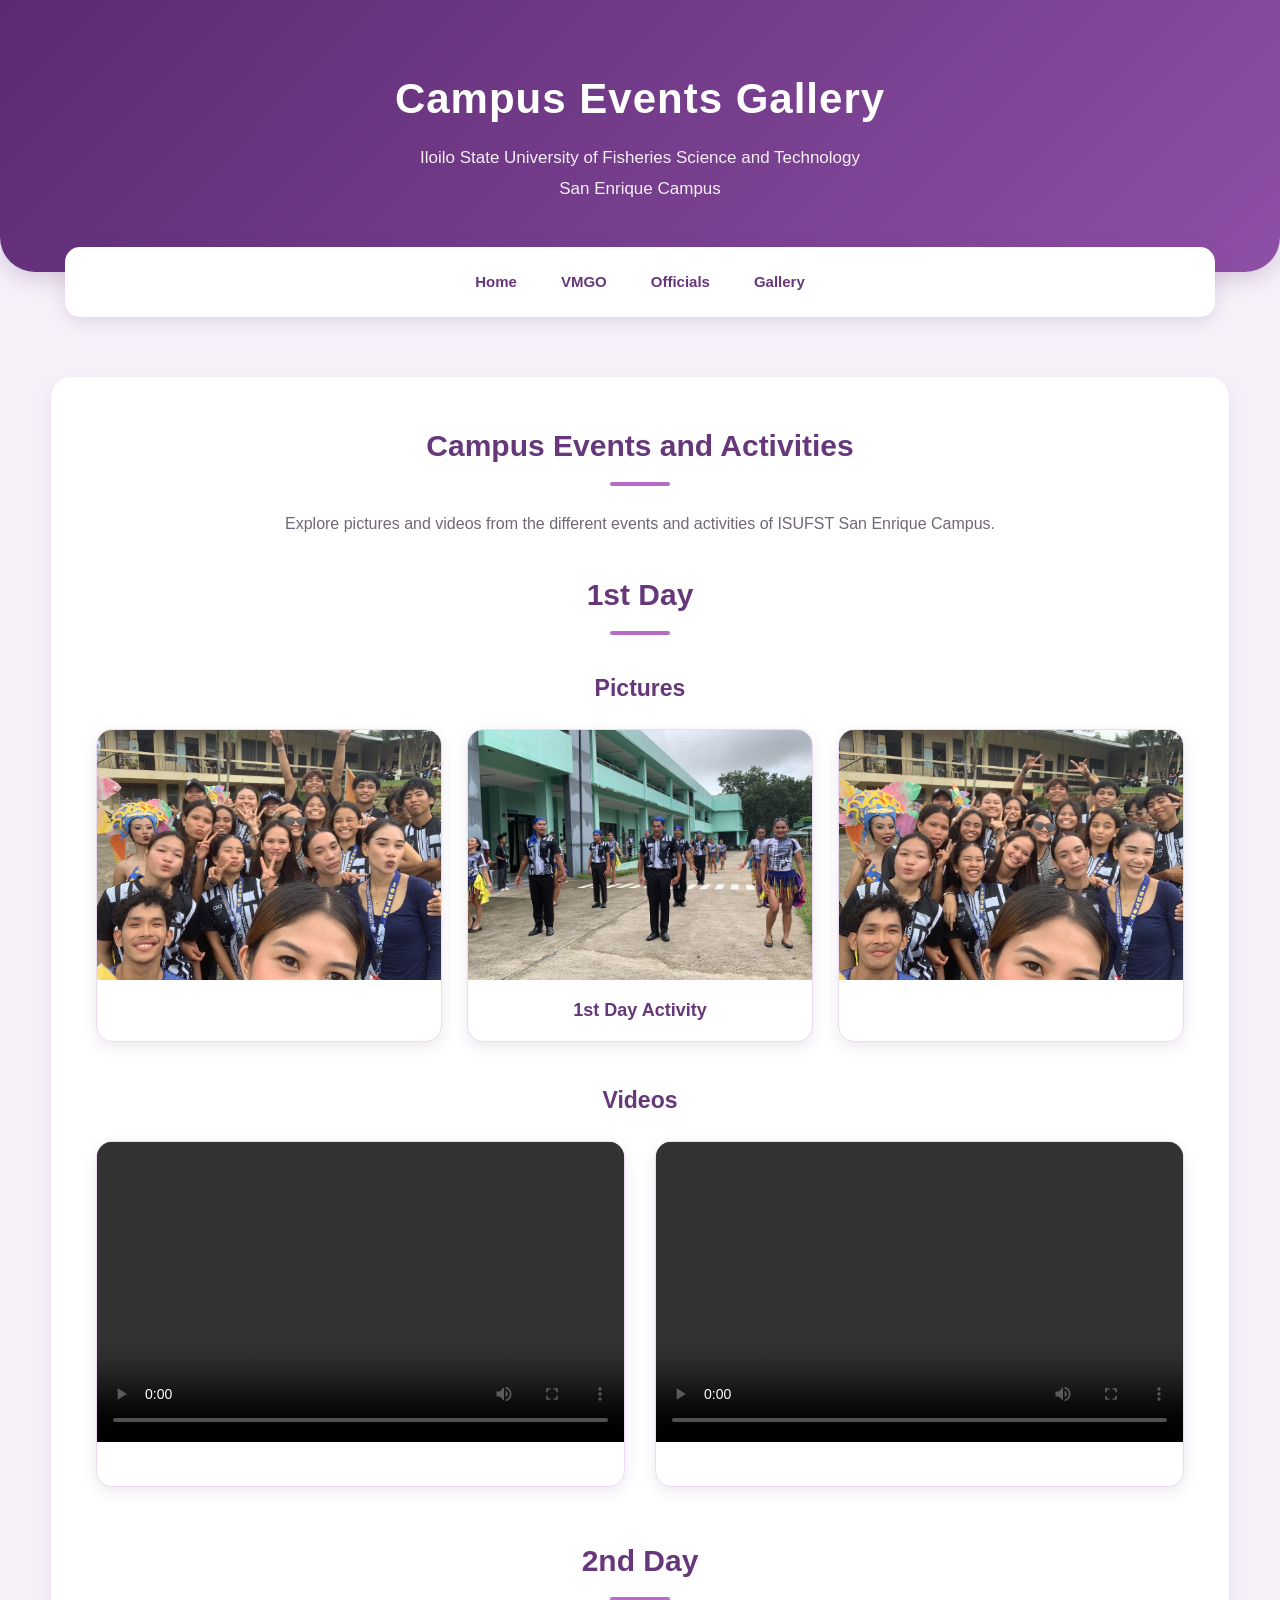
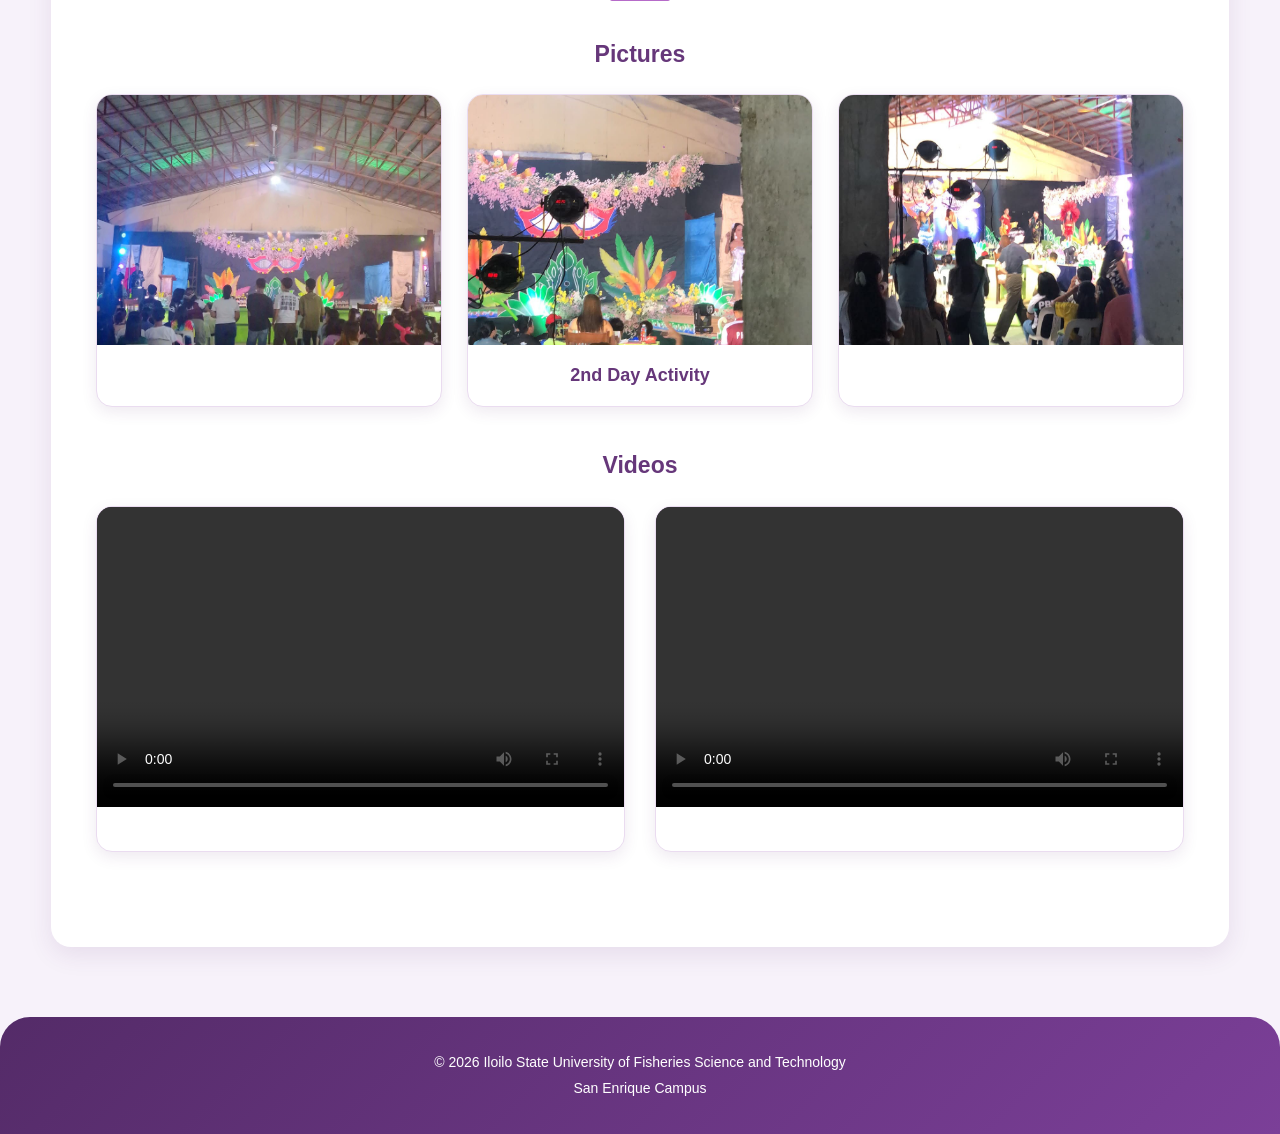
==== event.html @ 49aca5c9 "Add files via upload" ====
<!DOCTYPE html>
<html lang="en">

<head>

    <meta charset="UTF-8">

    <meta name="viewport" content="width=device-width, initial-scale=1.0">

    <title>Campus Events Gallery</title>

    <link rel="stylesheet" href="style.css">

</head>

<body>


    <!-- HEADER -->

    <header>

        <h1>Campus Events Gallery</h1>

        <p>
            Iloilo State University of Fisheries Science and Technology
        </p>

        <p>
            San Enrique Campus
        </p>

    </header>


    <!-- NAVIGATION -->

    <nav class="navbar">

        <a href="index.html">Home</a>

        <a href="index.html#vmgo">VMGO</a>

        <a href="index.html#officials">Officials</a>

        <a href="event.html">Gallery</a>

    </nav>


    <!-- ========================================
         GALLERY
    ========================================= -->

    <section class="event-section">

        <h2>Campus Events and Activities</h2>

        <p class="event-description">
            Explore pictures and videos from the different
            events and activities of ISUFST San Enrique Campus.
        </p>


        <!-- ========================================
             1ST DAY - PICTURES
        ========================================= -->

        <h2 class="day-title">
            1st Day
        </h2>

        <h3 class="media-title">
            Pictures
        </h3>


        <div class="photo-gallery">


            <div class="photo-card">

                <img
                    src="day1-photo1.jpg"
                    alt="1st Day Photo 1"
                >

            </div>


            <div class="photo-card">

                <img
                    src="day1-photo2.jpg"
                    alt="1st Day Photo 2"
                >

                <h3>
                    1st Day Activity
                </h3>

            </div>


            <div class="photo-card">

                <img
                    src="day1-photo3.jpg"
                    alt="1st Day Photo 3"
                >

            </div>


        </div>


        <!-- ========================================
             1ST DAY - VIDEOS
        ========================================= -->

        <h3 class="media-title">
            Videos
        </h3>


        <div class="video-gallery">


            <div class="video-card">

                <video controls>

                    <source
                        src="day1-video1.mp4"
                        type="video/mp4"
                    >

                    Your browser does not support
                    the video element.

                </video>

                <div class="video-info">

                </div>

            </div>


            <div class="video-card">

                <video controls>

                    <source
                        src="day1-video2.mp4"
                        type="video/mp4"
                    >

                    Your browser does not support
                    the video element.

                </video>

                <div class="video-info">

                </div>

            </div>


        </div>


        <!-- ========================================
             2ND DAY - PICTURES
        ========================================= -->

        <h2 class="day-title">
            2nd Day
        </h2>

        <h3 class="media-title">
            Pictures
        </h3>


        <div class="photo-gallery">


            <div class="photo-card">

                <img
                    src="day2-photo1.jpg"
                    alt="2nd Day Photo 1"
                >

       
            </div>


            <div class="photo-card">

                <img
                    src="day2-photo2.jpg"
                    alt="2nd Day Photo 2"
                >

                <h3>
                    2nd Day Activity
                </h3>

            </div>


            <div class="photo-card">

                <img
                    src="day2-photo3.jpg"
                    alt="2nd Day Photo 3"
                >

            </div>


        </div>


        <!-- ========================================
             2ND DAY - VIDEOS
        ========================================= -->

        <h3 class="media-title">
            Videos
        </h3>


        <div class="video-gallery">


            <div class="video-card">

                <video controls>

                    <source
                        src="day2-video1.mp4"
                        type="video/mp4"
                    >

                    Your browser does not support
                    the video element.

                </video>

                <div class="video-info">

        
                </div>

            </div>


            <div class="video-card">

                <video controls>

                    <source
                        src="day2-video2.mp4"
                        type="video/mp4"
                    >

                    Your browser does not support
                    the video element.

                </video>

                <div class="video-info">

                
                </div>

            </div>


        </div>

    </section>


    <!-- FOOTER -->

    <footer>

        <p>
            © 2026 Iloilo State University of Fisheries Science and Technology
        </p>

        <p>
            San Enrique Campus
        </p>

    </footer>


</body>

</html>
---- style.css ----
/* ========================================
   GENERAL
======================================== */

* {
    margin: 0;
    padding: 0;
    box-sizing: border-box;
}

html {
    scroll-behavior: smooth;
}

body {
    font-family: "Segoe UI", Arial, sans-serif;
    background: #f7f2fa;
    color: #34283b;
    line-height: 1.6;
}


/* ========================================
   HEADER
======================================== */

header {
    background: linear-gradient(135deg, #5b2a70, #8e4fa6);
    color: white;
    text-align: center;
    padding: 65px 20px;

    border-bottom-left-radius: 35px;
    border-bottom-right-radius: 35px;

    box-shadow: 0 8px 25px rgba(91, 42, 112, 0.2);
}

header h1 {
    font-size: 42px;
    margin-bottom: 12px;
    letter-spacing: 1px;
}

header p {
    font-size: 17px;
    margin: 4px 0;
    opacity: 0.92;
}


/* ========================================
   NAVIGATION
======================================== */

.navbar {
    width: 92%;
    max-width: 1150px;

    margin: -25px auto 0;

    background: white;

    display: flex;
    justify-content: center;
    align-items: center;

    gap: 8px;
    padding: 12px 18px;

    position: sticky;
    top: 15px;

    z-index: 1000;

    border-radius: 15px;

    box-shadow: 0 5px 20px rgba(91, 42, 112, 0.15);
}

.navbar a {
    color: #66377a;

    text-decoration: none;

    font-size: 15px;
    font-weight: 600;

    padding: 11px 18px;

    border-radius: 9px;

    transition: all 0.3s ease;
}

.navbar a:hover {
    background: #7b3f98;
    color: white;

    transform: translateY(-2px);
}


/* ========================================
   SECTIONS
======================================== */

section {
    width: 92%;
    max-width: 1200px;

    margin: 60px auto;
}

section h2 {
    text-align: center;

    color: #66377a;

    font-size: 30px;

    margin-bottom: 12px;
}

section h2::after {
    content: "";

    display: block;

    width: 60px;
    height: 4px;

    background: #b66bc9;

    margin: 12px auto 25px;

    border-radius: 20px;
}

.subheading {
    text-align: center;

    color: #766b7d;

    font-size: 17px;

    font-weight: normal;

    margin-bottom: 30px;
}


/* ========================================
   VMGO
======================================== */

.vmgo-section {
    background: white;

    width: 92%;
    max-width: 1200px;

    padding: 45px;

    border-radius: 20px;

    box-shadow: 0 8px 25px rgba(91, 42, 112, 0.1);

    border: 1px solid #eadcf0;
}

.vmgo-container {
    display: grid;

    grid-template-columns: repeat(2, 1fr);

    gap: 25px;

    margin-top: 30px;
}

.vmgo-card {
    background: #faf7fc;

    padding: 28px;

    border-radius: 15px;

    border: 1px solid #eadcf0;

    border-top: 5px solid #7b3f98;

    transition: all 0.3s ease;
}

.vmgo-card:hover {
    transform: translateY(-6px);

    box-shadow: 0 10px 25px rgba(91, 42, 112, 0.12);
}

.vmgo-card h3 {
    color: #66377a;

    font-size: 21px;

    margin-bottom: 12px;
}

.vmgo-card p {
    font-size: 15px;

    color: #5f5665;
}

.vmgo-card ul {
    padding-left: 20px;
}

.vmgo-card li {
    margin-bottom: 10px;
}


/* ========================================
   OFFICIALS
======================================== */

.officials {
    display: grid;

    grid-template-columns:
        repeat(auto-fit, minmax(230px, 1fr));

    gap: 28px;

    margin-top: 30px;
}

.official {
    background: white;

    text-align: center;

    padding: 28px 20px;

    border-radius: 18px;

    border: 1px solid #eadcf0;

    box-shadow:
        0 5px 18px rgba(91, 42, 112, 0.1);

    transition: all 0.3s ease;
}

.official:hover {
    transform: translateY(-8px);

    box-shadow:
        0 12px 28px rgba(91, 42, 112, 0.18);
}


/* ========================================
   OFFICIAL IMAGE
======================================== */

.official img {
    width: 185px;

    height: 185px;

    object-fit: cover;

    object-position: center;

    border-radius: 50%;

    border: 6px solid #a765bd;

    padding: 4px;

    background: #f4eafa;

    margin-bottom: 16px;
}


/* ========================================
   OFFICIAL NAME
======================================== */

.official h3 {
    color: #66377a;

    font-size: 19px;

    margin-bottom: 7px;
}


/* ========================================
   POSITION
======================================== */

.position {
    color: #7b7180;

    font-size: 15px;
}


/* ========================================
   EVENT SECTION
======================================== */

.event-section {
    width: 92%;

    max-width: 1200px;

    margin: 60px auto;

    background: white;

    padding: 45px;

    border-radius: 20px;

    box-shadow:
        0 8px 25px rgba(91, 42, 112, 0.1);
}

.event-section h2 {
    text-align: center;

    color: #66377a;

    font-size: 30px;

    margin-bottom: 10px;
}

.event-description {
    text-align: center;

    color: #716777;

    font-size: 16px;

    margin-bottom: 35px;
}


/* ========================================
   EVENT GRID
======================================== */

.event-gallery {
    display: grid;

    grid-template-columns:
        repeat(3, 1fr);

    gap: 28px;
}


/* ========================================
   EVENT CARD
======================================== */

.event-card {
    background-color: #faf7fc;

    border-radius: 16px;

    overflow: hidden;

    border: 1px solid #eadcf0;

    box-shadow:
        0 5px 15px rgba(91, 42, 112, 0.1);

    transition: all 0.3s ease;
}

.event-card:hover {
    transform: translateY(-8px);

    box-shadow:
        0 12px 25px rgba(91, 42, 112, 0.17);
}


/* ========================================
   EVENT IMAGE
======================================== */

.event-card img {
    width: 100%;

    height: 250px;

    object-fit: cover;

    object-position: center;

    display: block;

    background: #eee4f3;
}


/* ========================================
   EVENT INFORMATION
======================================== */

.event-info {
    padding: 22px;

    text-align: center;
}

.event-info h3 {
    color: #66377a;

    font-size: 20px;

    margin-bottom: 8px;
}

.event-info p {
    color: #716777;

    font-size: 14px;

    line-height: 1.6;
}


/* ========================================
   MEDIA TITLES
======================================== */

.media-title {
    color: #66377a;

    text-align: center;

    font-size: 23px;

    margin-top: 35px;

    margin-bottom: 22px;
}


/* ========================================
   PHOTO GALLERY
======================================== */

.photo-gallery {
    display: grid;

    grid-template-columns:
        repeat(3, 1fr);

    gap: 25px;

    margin-bottom: 40px;
}


/* ========================================
   PHOTO CARD
======================================== */

.photo-card {
    background-color: white;

    border-radius: 16px;

    overflow: hidden;

    text-align: center;

    border: 1px solid #eadcf0;

    box-shadow:
        0 5px 15px rgba(91, 42, 112, 0.1);

    transition: all 0.3s ease;
}

.photo-card:hover {
    transform: translateY(-7px);

    box-shadow:
        0 12px 25px rgba(91, 42, 112, 0.17);
}


/* ========================================
   PHOTO
======================================== */

.photo-card img {
    width: 100%;

    height: 250px;

    object-fit: cover;

    object-position: center;

    display: block;

    background: #eee4f3;
}


/* ========================================
   PHOTO TITLE
======================================== */

.photo-card h3 {
    color: #66377a;

    font-size: 18px;

    padding: 16px;
}


/* ========================================
   VIDEO GALLERY
======================================== */

.video-gallery {
    display: grid;

    grid-template-columns:
        repeat(2, 1fr);

    gap: 30px;

    margin-bottom: 50px;
}


/* ========================================
   VIDEO CARD
======================================== */

.video-card {
    background-color: white;

    border-radius: 16px;

    overflow: hidden;

    border: 1px solid #eadcf0;

    box-shadow:
        0 5px 15px rgba(91, 42, 112, 0.1);

    transition: all 0.3s ease;
}

.video-card:hover {
    transform: translateY(-7px);

    box-shadow:
        0 12px 25px rgba(91, 42, 112, 0.17);
}


/* ========================================
   VIDEO
======================================== */

.video-card video {
    width: 100%;

    height: 300px;

    display: block;

    background-color: #2f1838;
}


/* ========================================
   VIDEO INFO
======================================== */

.video-info {
    padding: 22px;

    text-align: center;
}

.video-info h3 {
    color: #66377a;

    font-size: 20px;

    margin-bottom: 8px;
}

.video-info p {
    color: #716777;

    font-size: 14px;
}


/* ========================================
   FOOTER
======================================== */

footer {
    background: linear-gradient(
        135deg,
        #542b68,
        #7b3f98
    );

    color: white;

    text-align: center;

    padding: 30px 20px;

    margin-top: 70px;

    border-top-left-radius: 30px;

    border-top-right-radius: 30px;
}

footer p {
    margin: 4px 0;

    font-size: 14px;
}


/* ========================================
   RESPONSIVE - 1000px
======================================== */

@media (max-width: 1000px) {

    .vmgo-container {
        grid-template-columns: 1fr;
    }

    .event-gallery {
        grid-template-columns:
            repeat(2, 1fr);
    }
}


/* ========================================
   RESPONSIVE - 768px
======================================== */

@media (max-width: 768px) {

    header {
        padding: 50px 20px;
    }

    header h1 {
        font-size: 32px;
    }

    header p {
        font-size: 15px;
    }

    section {
        width: 92%;

        margin: 40px auto;
    }

    section h2 {
        font-size: 25px;
    }


    /* Navigation */

    .navbar {
        flex-wrap: wrap;

        padding: 10px;

        width: 95%;

        top: 8px;
    }

    .navbar a {
        font-size: 14px;

        padding: 8px 12px;
    }


    /* Officials */

    .official img {
        width: 165px;

        height: 165px;
    }


    /* Events */

    .event-section {
        width: 92%;

        padding: 30px 22px;
    }

}


/* ========================================
   RESPONSIVE - 600px
======================================== */

@media (max-width: 600px) {

    .event-gallery {
        grid-template-columns: 1fr;
    }

    .event-card img {
        height: 250px;
    }

    .photo-gallery {
        grid-template-columns: 1fr;
    }

    .video-gallery {
        grid-template-columns: 1fr;
    }
}


/* ========================================
   RESPONSIVE - 480px
======================================== */

@media (max-width: 480px) {

    header {
        padding: 40px 15px;

        border-bottom-left-radius: 25px;

        border-bottom-right-radius: 25px;
    }

    header h1 {
        font-size: 27px;
    }

    header p {
        font-size: 14px;
    }

    .navbar {
        gap: 5px;
    }

    .navbar a {
        font-size: 13px;

        padding: 7px 10px;
    }

    .officials {
        grid-template-columns: 1fr;
    }

    .official img {
        width: 155px;

        height: 155px;
    }

    .event-section {
        width: 92%;

        padding: 25px 18px;
    }

    .photo-card img {
        height: 280px;
    }

    .video-card video {
        height: 250px;
    }

    footer {
        padding: 25px 10px;
    }
}
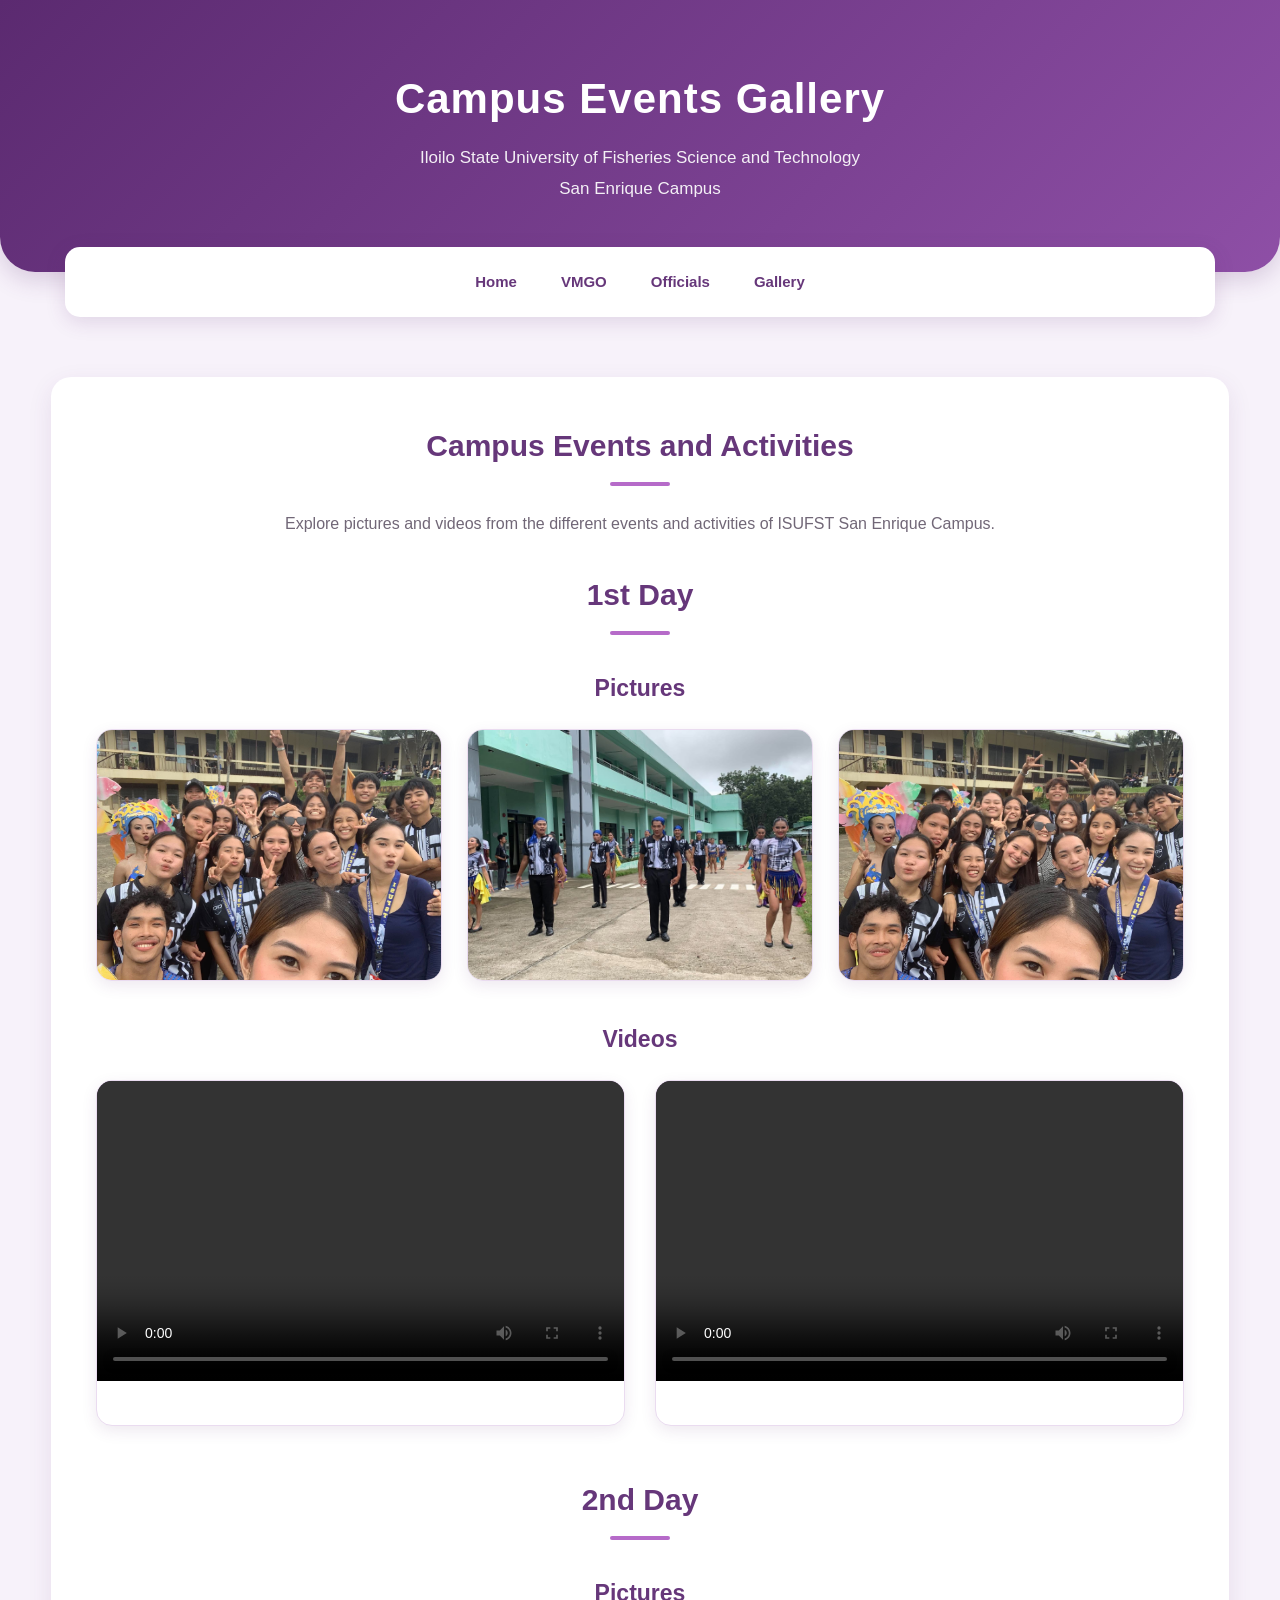
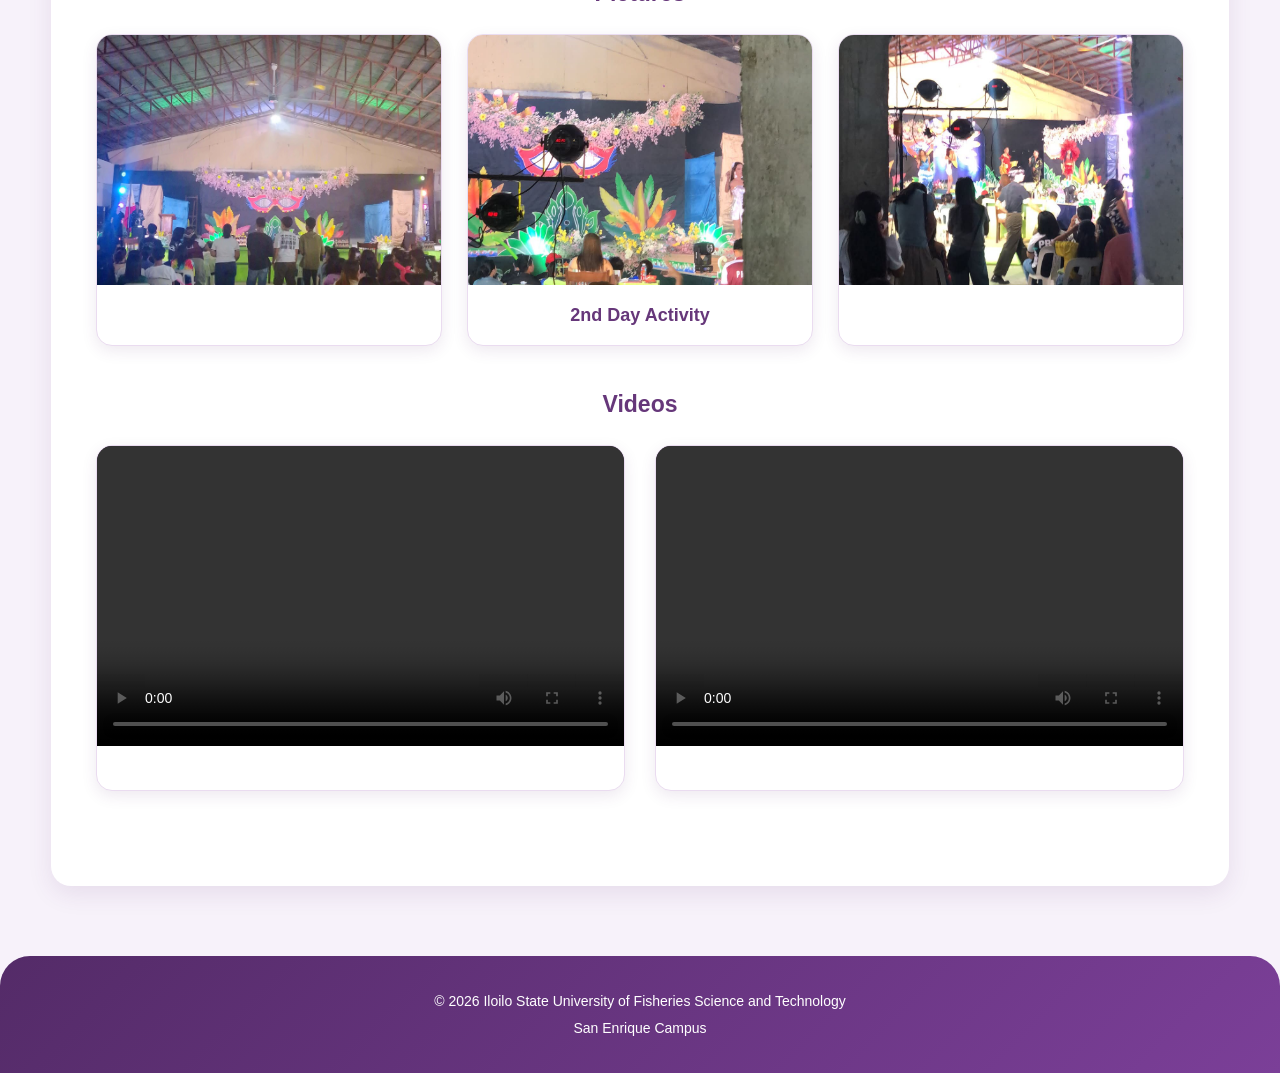
==== commit 96076c26: "event.html" ====
--- a/event.html
+++ b/event.html
@@ -94,11 +94,6 @@
                     src="day1-photo2.jpg"
                     alt="1st Day Photo 2"
                 >
-
-                <h3>
-                    1st Day Activity
-                </h3>
-
             </div>
 
 
@@ -304,4 +299,4 @@
 
 </body>
 
-</html>+</html>
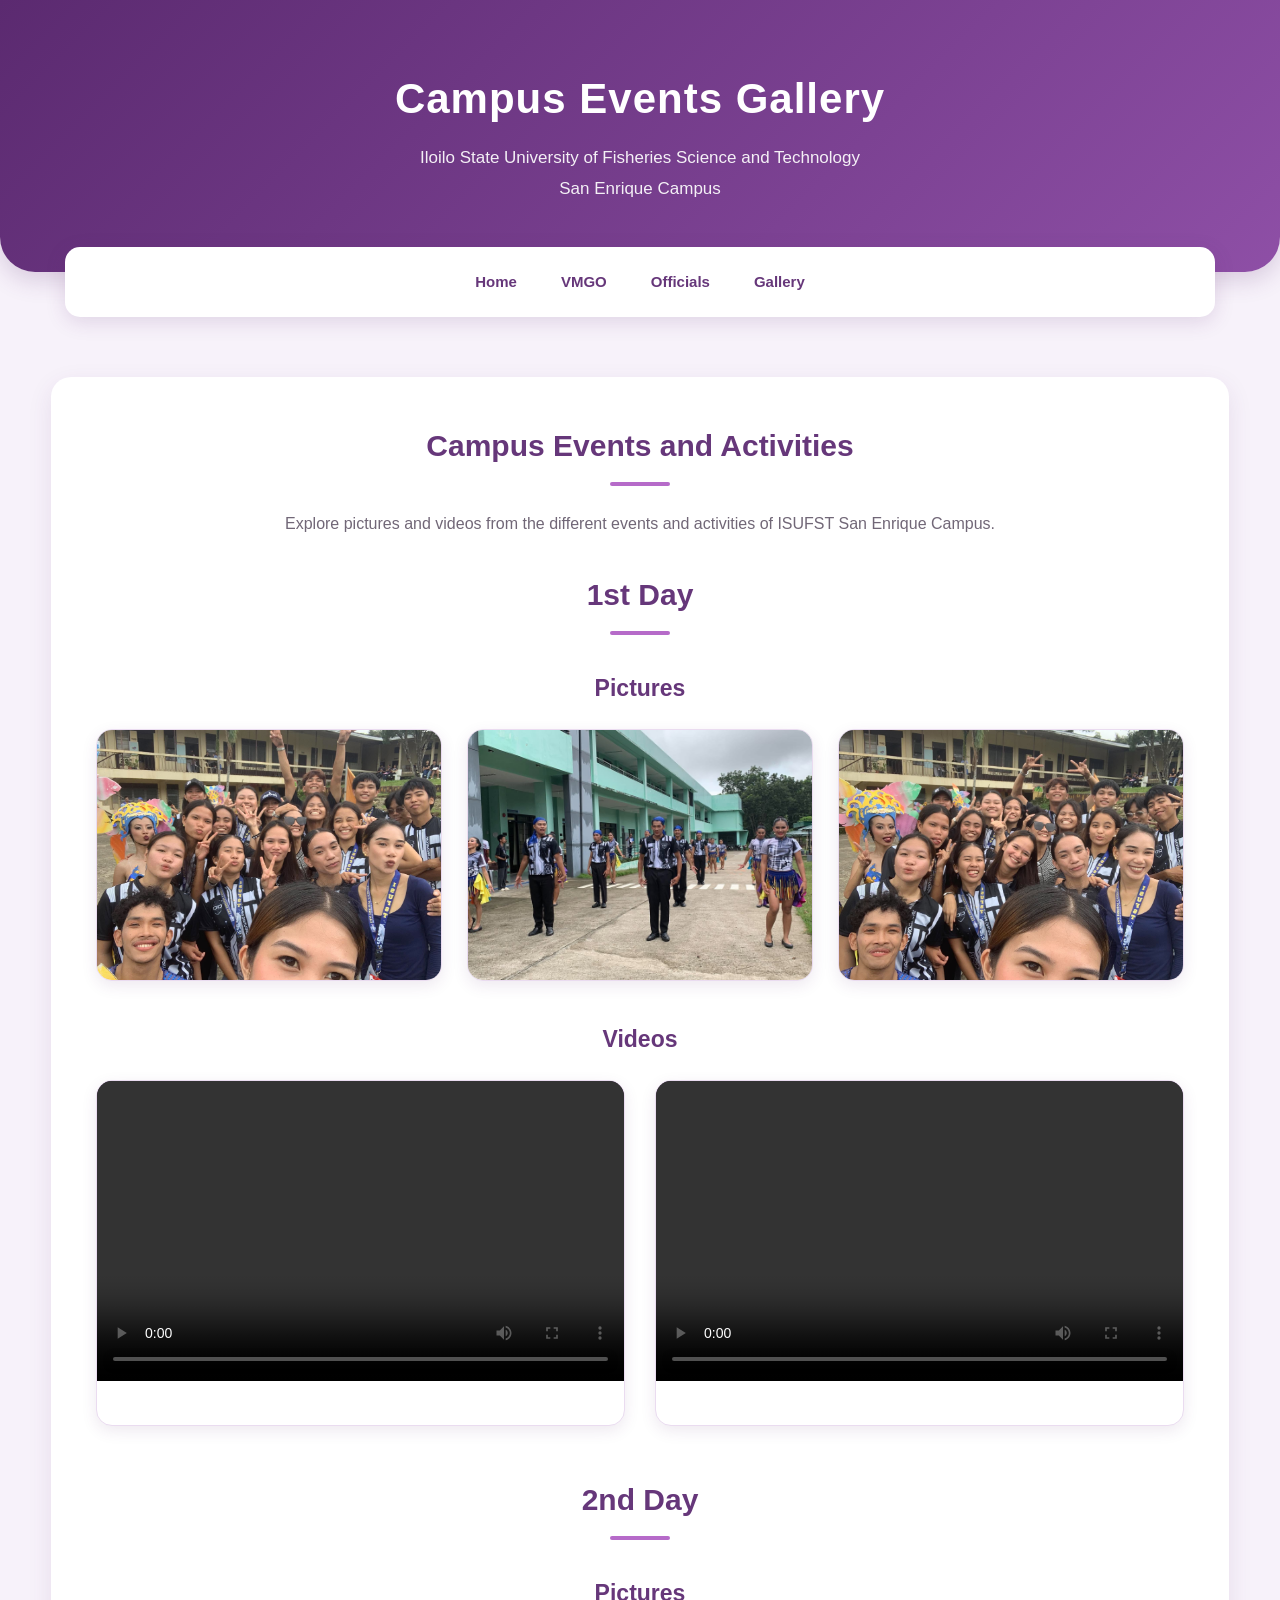
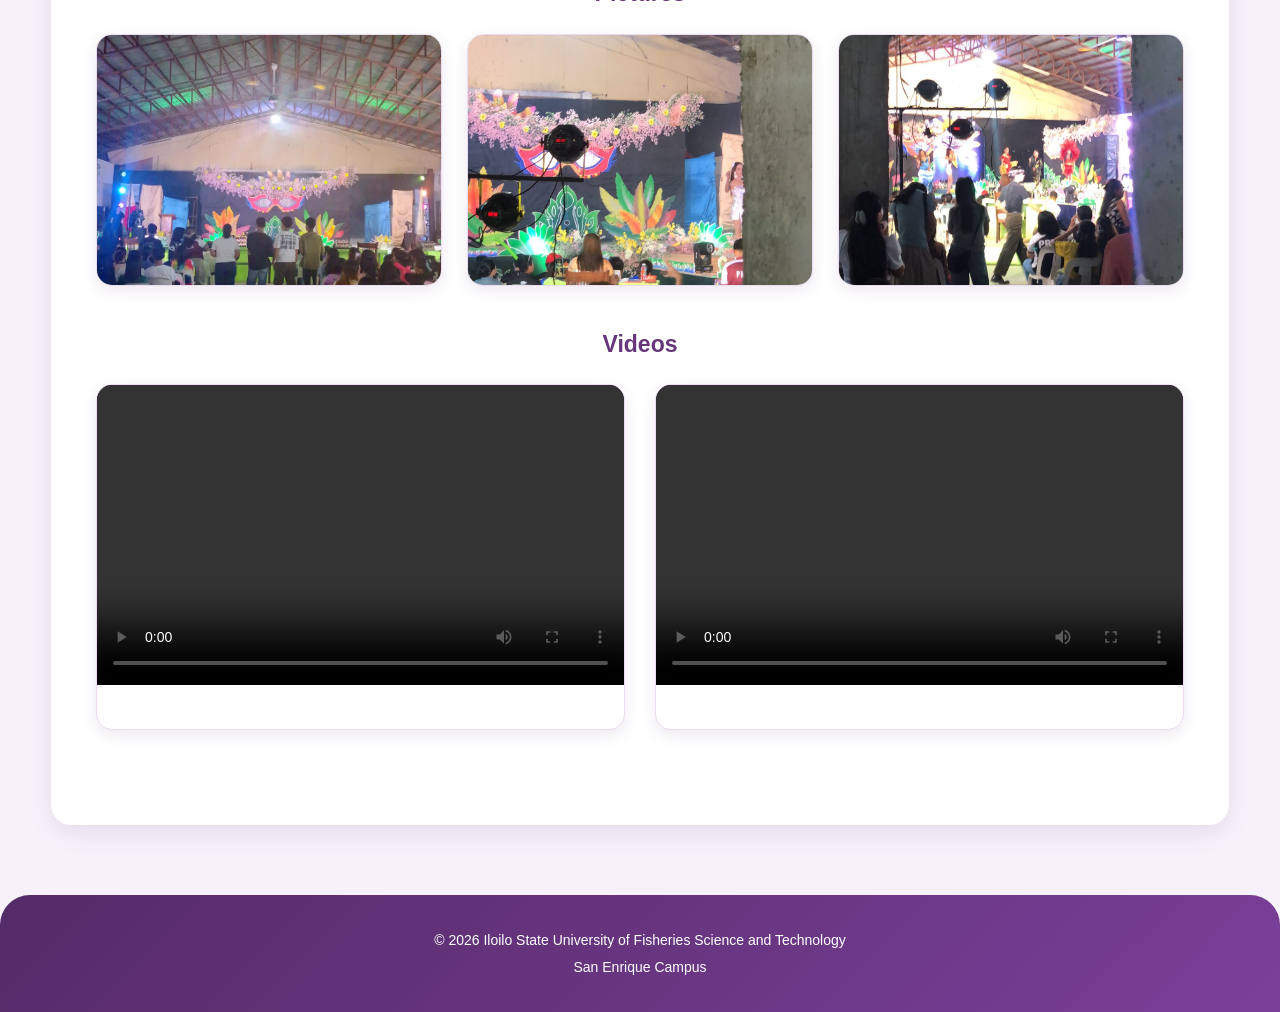
==== commit b22bdb76: "event.html" ====
--- a/event.html
+++ b/event.html
@@ -200,11 +200,6 @@
                     src="day2-photo2.jpg"
                     alt="2nd Day Photo 2"
                 >
-
-                <h3>
-                    2nd Day Activity
-                </h3>
-
             </div>
 
 
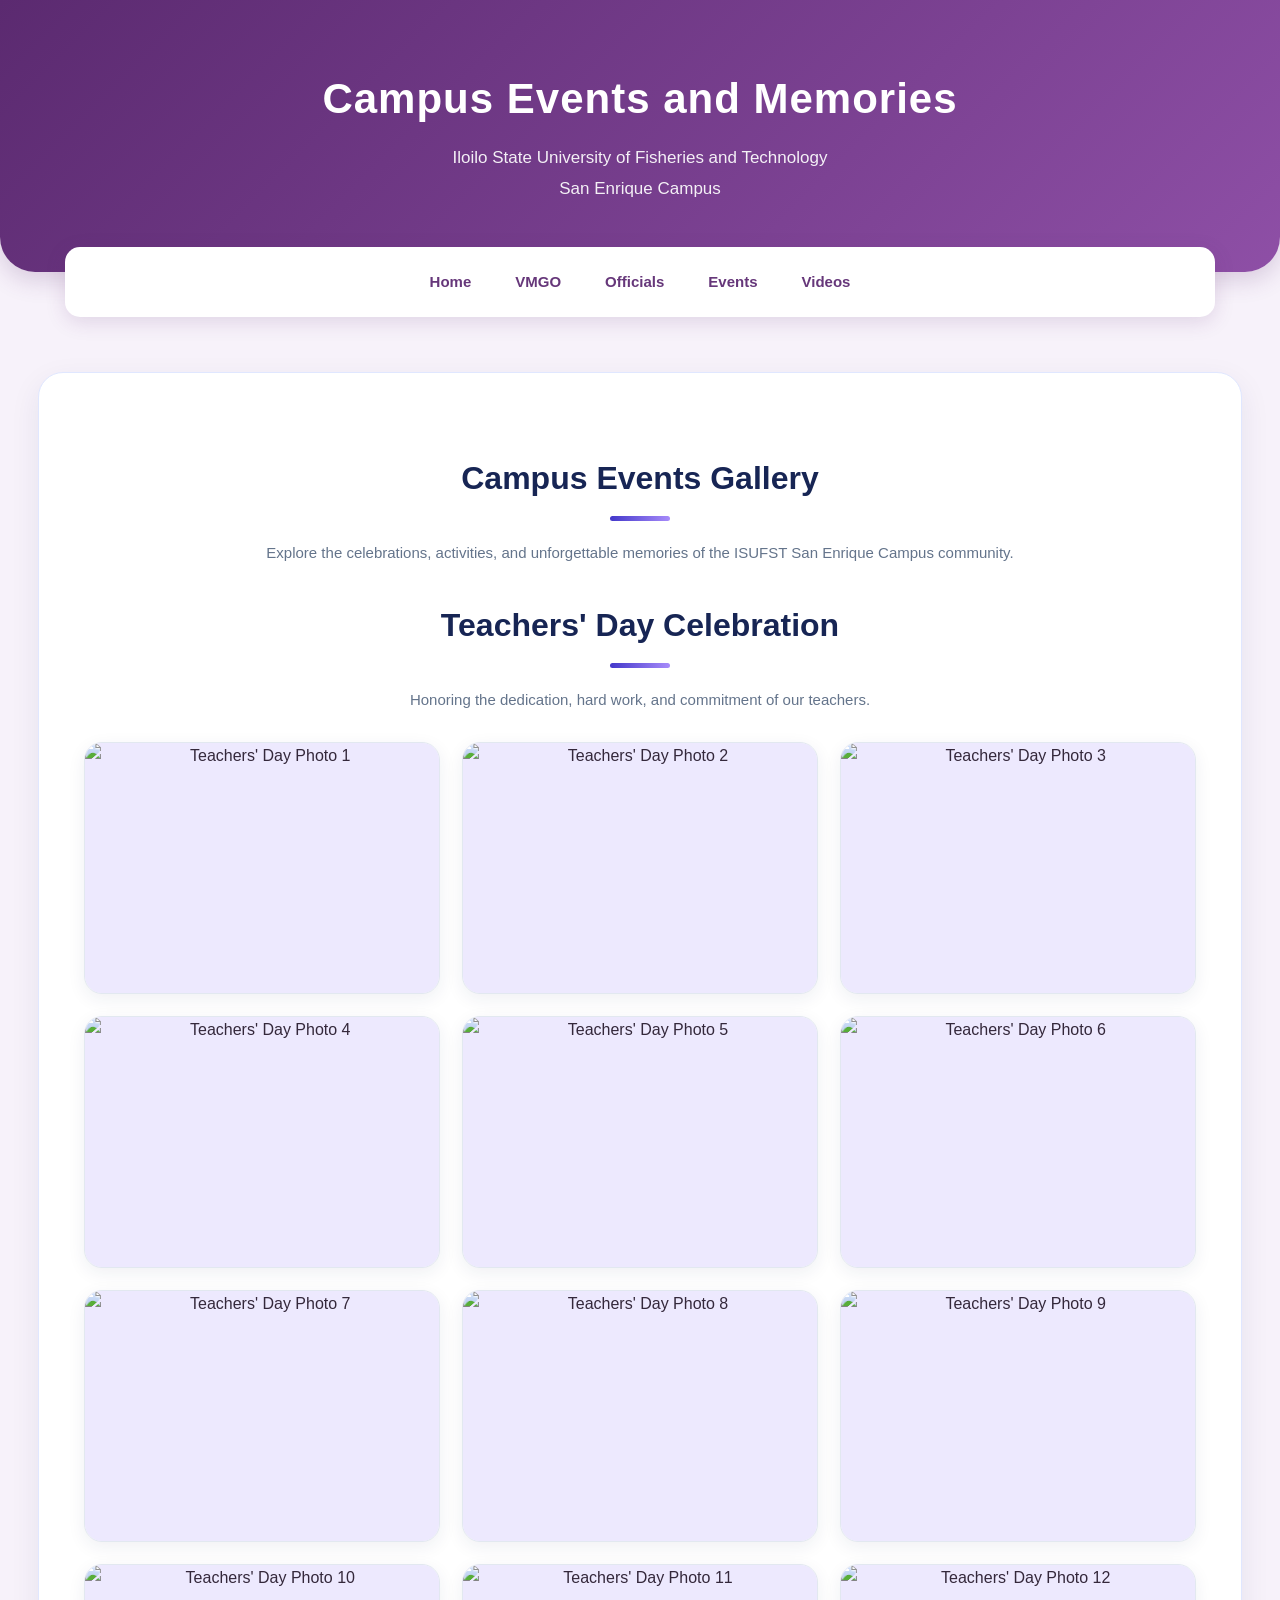
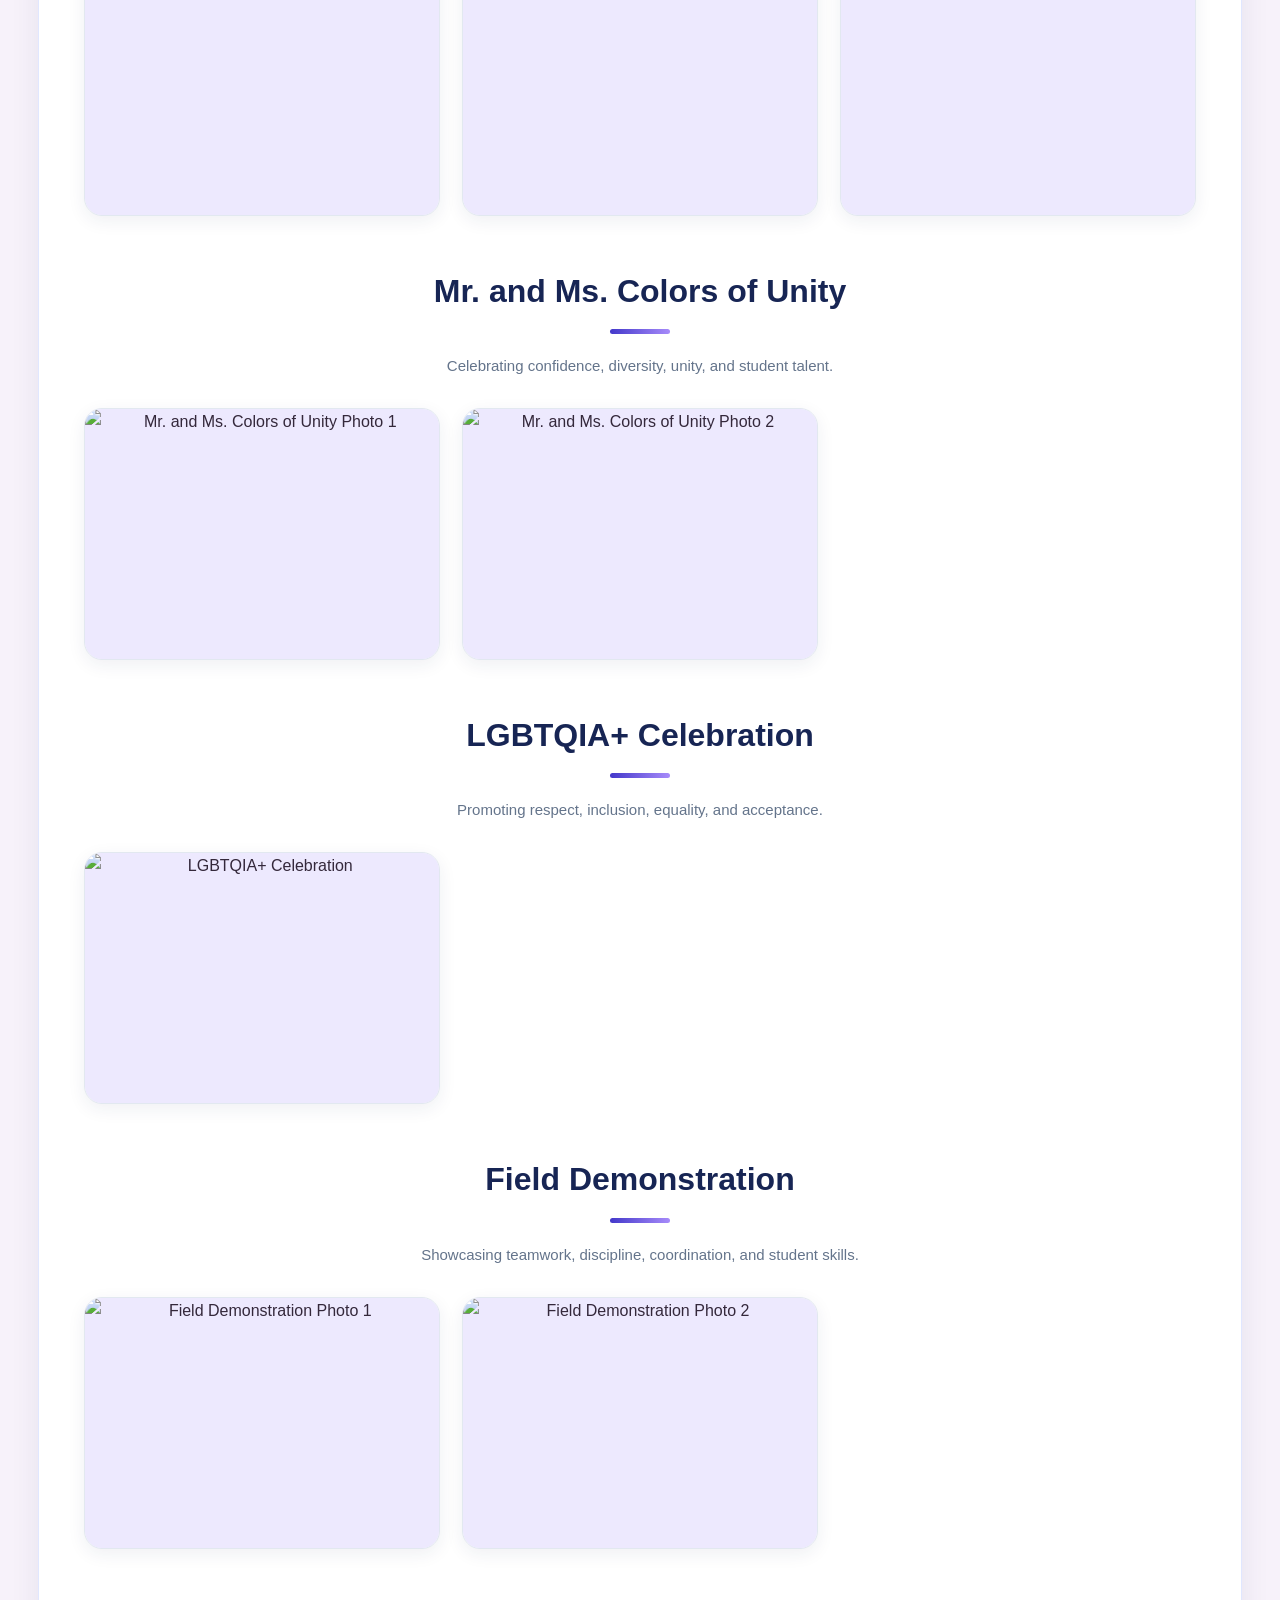
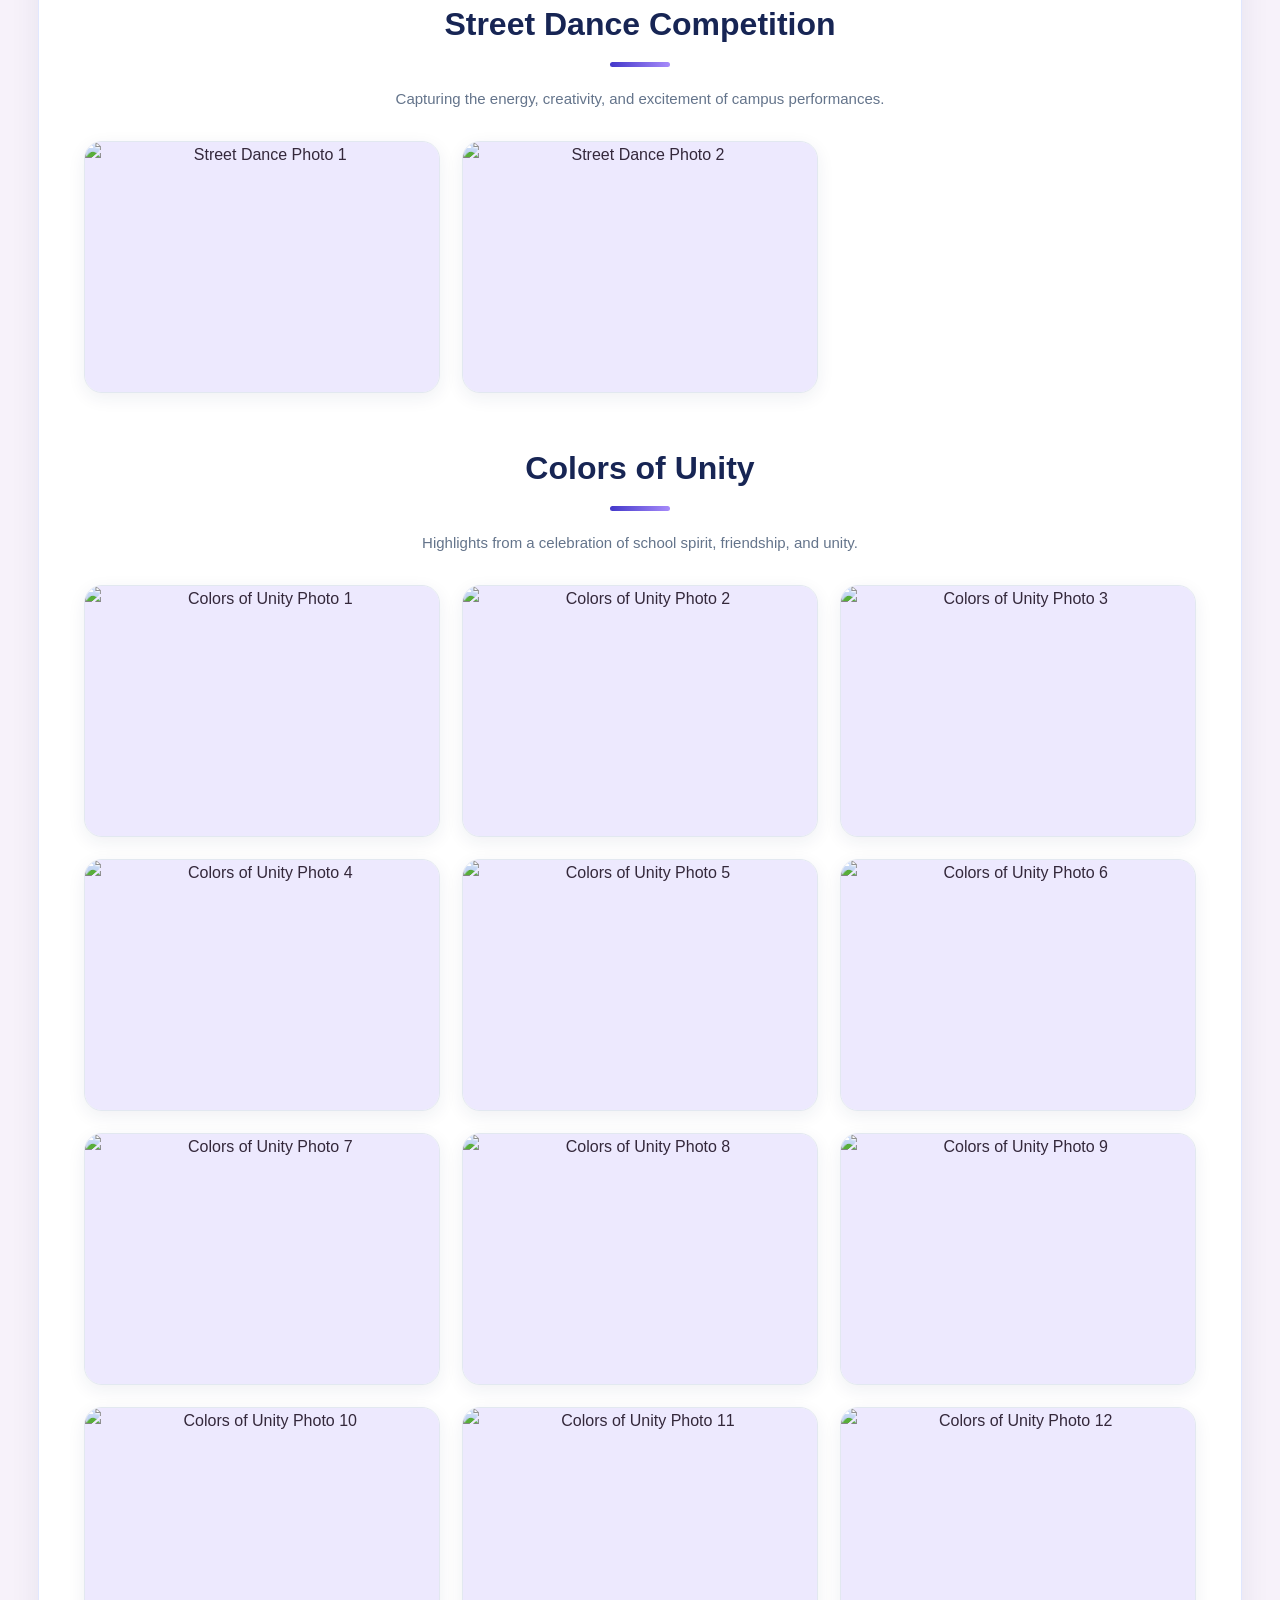
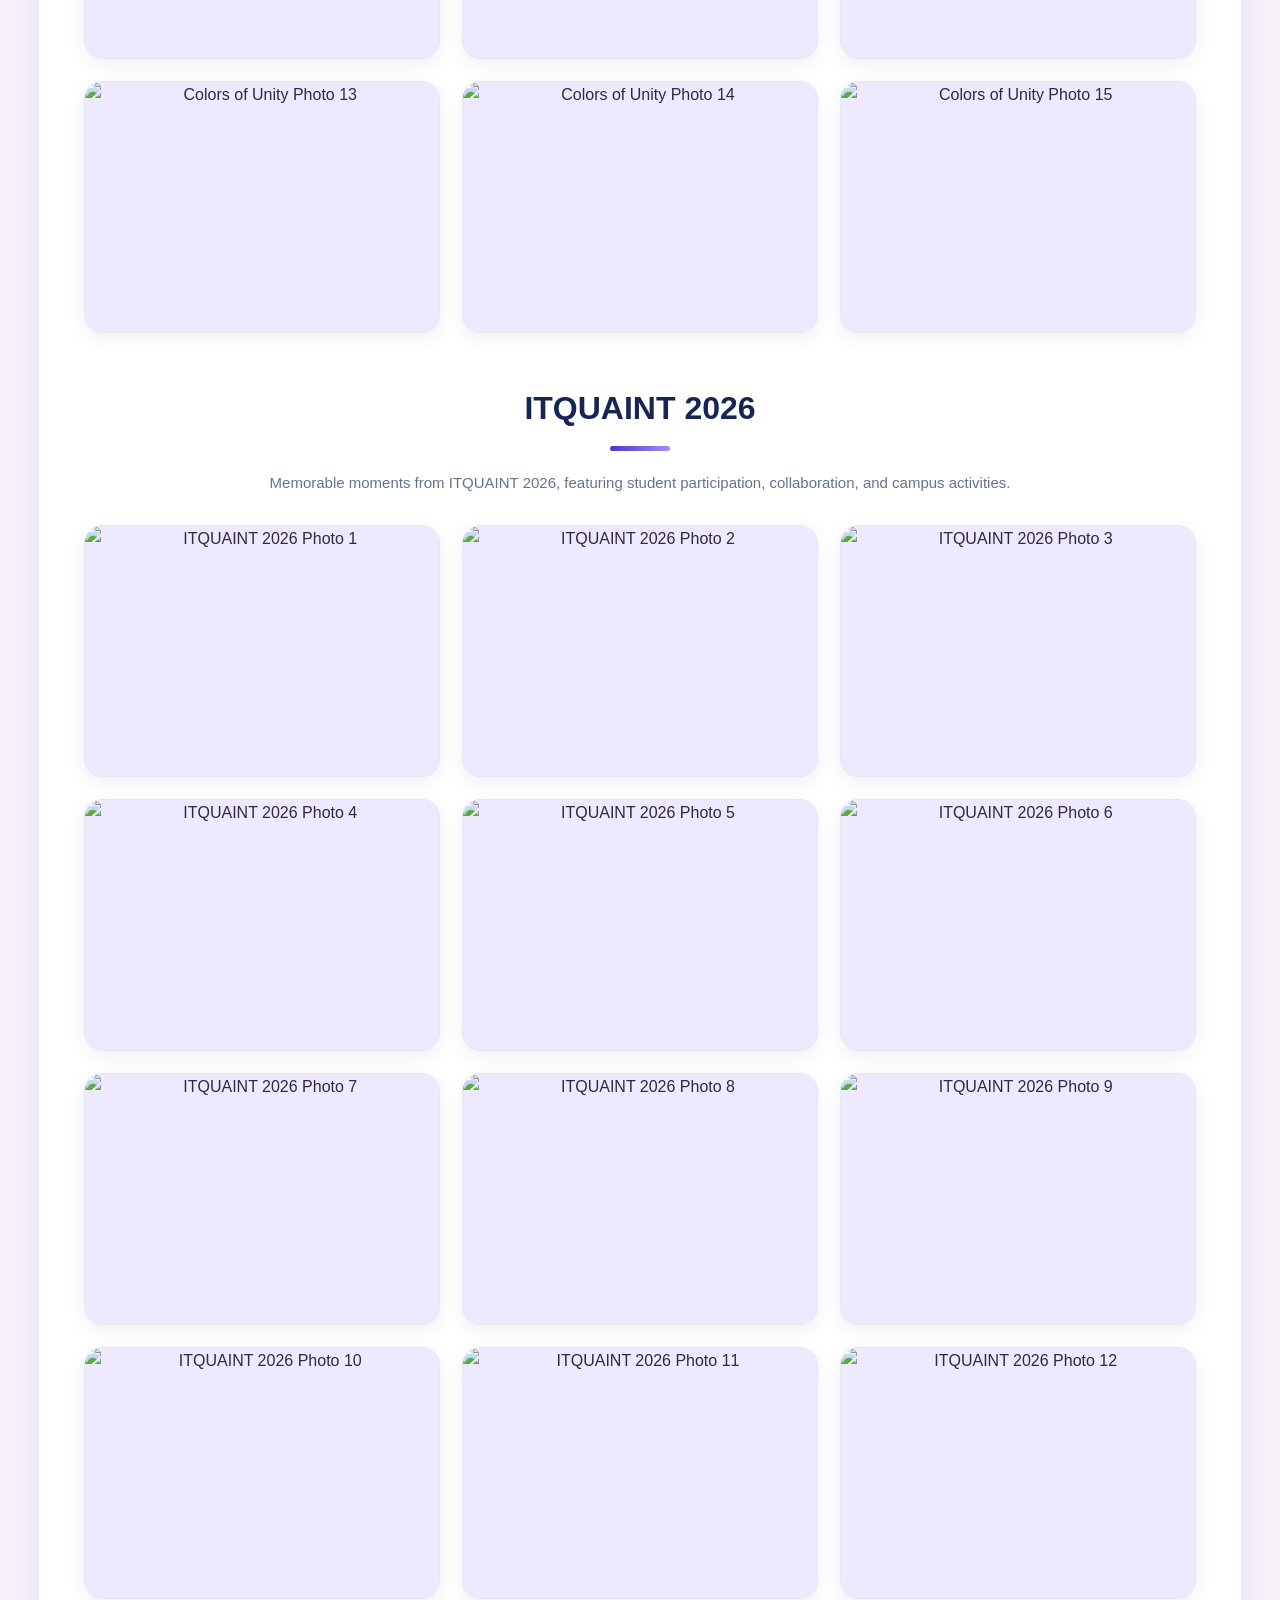
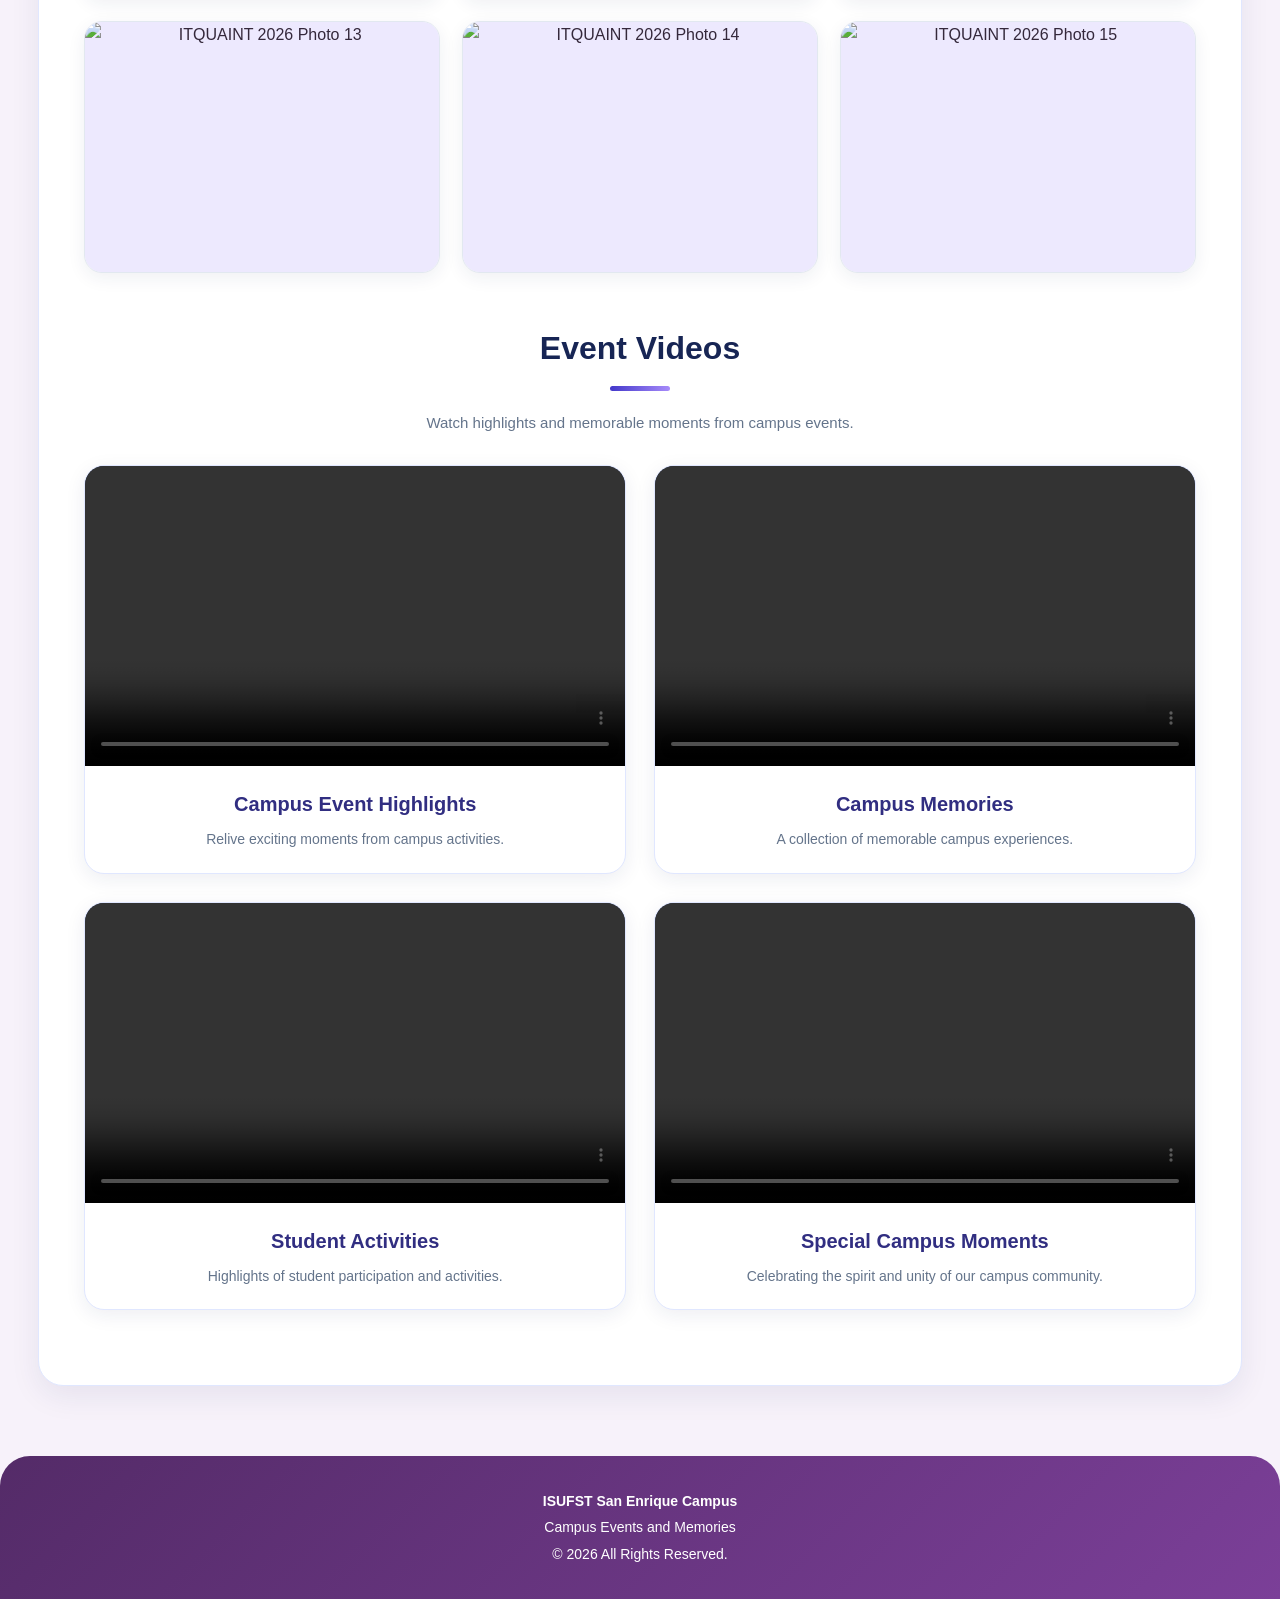
==== commit ff7f3279: "Add files via upload" ====
--- a/event.html
+++ b/event.html
@@ -1,297 +1,383 @@
+
 <!DOCTYPE html>
 <html lang="en">
-
 <head>
-
     <meta charset="UTF-8">
-
     <meta name="viewport" content="width=device-width, initial-scale=1.0">
-
-    <title>Campus Events Gallery</title>
-
+    <title>Campus Events | ISUFST San Enrique Campus</title>
     <link rel="stylesheet" href="style.css">
 
+    <!-- EVENT PAGE STYLES ONLY -->
+    <style>
+        .event-section {
+            width: 94%;
+            max-width: 1250px;
+            margin: 55px auto;
+            padding: 45px;
+            background: #ffffff;
+            border: 1px solid #e0e7ff;
+            border-radius: 25px;
+            box-shadow: 0 10px 30px rgba(23, 37, 84, 0.08);
+        }
+
+        .event-section > h2 {
+            color: #172554;
+            font-size: 32px;
+            text-align: center;
+            margin-top: 35px;
+            margin-bottom: 12px;
+        }
+
+        .event-section > h2::after {
+            content: "";
+            display: block;
+            width: 60px;
+            height: 5px;
+            margin: 12px auto 20px;
+            background: linear-gradient(90deg, #4338ca, #a78bfa);
+            border-radius: 20px;
+        }
+
+        .event-description {
+            max-width: 750px;
+            margin: 0 auto 30px;
+            color: #64748b;
+            text-align: center;
+            font-size: 15px;
+        }
+
+        /* PHOTO GALLERY */
+        .photo-gallery {
+            display: grid;
+            grid-template-columns: repeat(3, minmax(0, 1fr));
+            gap: 22px;
+            margin: 25px 0 50px;
+        }
+
+        .photo-card {
+            overflow: hidden;
+            background: #f8fafc;
+            border: 1px solid #e2e8f0;
+            border-radius: 18px;
+            box-shadow: 0 5px 18px rgba(23, 37, 84, 0.07);
+            transition: transform 0.3s ease, box-shadow 0.3s ease;
+        }
+
+        .photo-card:hover {
+            transform: translateY(-7px);
+            box-shadow: 0 14px 28px rgba(23, 37, 84, 0.15);
+        }
+
+        .photo-card img {
+            display: block;
+            width: 100%;
+            height: 250px;
+            object-fit: cover;
+            background: #ede9fe;
+            transition: transform 0.4s ease;
+        }
+
+        .photo-card:hover img {
+            transform: scale(1.04);
+        }
+
+        .photo-card h3 {
+            padding: 15px;
+            color: #312e81;
+            font-size: 17px;
+        }
+
+        /* VIDEO GALLERY */
+        .video-gallery {
+            display: grid;
+            grid-template-columns: repeat(2, minmax(0, 1fr));
+            gap: 28px;
+            margin: 30px 0;
+        }
+
+        .video-card {
+            overflow: hidden;
+            background: #ffffff;
+            border: 1px solid #e0e7ff;
+            border-radius: 20px;
+            box-shadow: 0 5px 20px rgba(23, 37, 84, 0.08);
+            transition: transform 0.3s ease, box-shadow 0.3s ease;
+        }
+
+        .video-card:hover {
+            transform: translateY(-6px);
+            box-shadow: 0 14px 30px rgba(23, 37, 84, 0.15);
+        }
+
+        .video-card video {
+            display: block;
+            width: 100%;
+            height: 300px;
+            background: #172554;
+        }
+
+        .video-info {
+            padding: 22px;
+            text-align: center;
+        }
+
+        .video-info h3 {
+            color: #312e81;
+            font-size: 20px;
+            margin-bottom: 8px;
+        }
+
+        .video-info p {
+            color: #64748b;
+            font-size: 14px;
+        }
+
+        #videos {
+            scroll-margin-top: 100px;
+        }
+
+        /* TABLET */
+        @media (max-width: 900px) {
+            .event-section {
+                padding: 30px;
+            }
+
+            .photo-gallery {
+                grid-template-columns: repeat(2, minmax(0, 1fr));
+            }
+        }
+
+        /* MOBILE */
+        @media (max-width: 600px) {
+            .event-section {
+                width: 94%;
+                padding: 22px 15px;
+                border-radius: 18px;
+            }
+
+            .event-section > h2 {
+                font-size: 25px;
+            }
+
+            .photo-gallery,
+            .video-gallery {
+                grid-template-columns: 1fr;
+                gap: 18px;
+            }
+
+            .photo-card img {
+                height: 270px;
+            }
+
+            .video-card video {
+                height: 240px;
+            }
+        }
+    </style>
 </head>
 
 <body>
 
-
     <!-- HEADER -->
-
     <header>
-
-        <h1>Campus Events Gallery</h1>
-
-        <p>
-            Iloilo State University of Fisheries Science and Technology
-        </p>
-
-        <p>
-            San Enrique Campus
-        </p>
-
+        <h1>Campus Events and Memories</h1>
+        <p>Iloilo State University of Fisheries and Technology</p>
+        <p>San Enrique Campus</p>
     </header>
 
-
     <!-- NAVIGATION -->
-
     <nav class="navbar">
-
         <a href="index.html">Home</a>
-
         <a href="index.html#vmgo">VMGO</a>
-
         <a href="index.html#officials">Officials</a>
-
-        <a href="event.html">Gallery</a>
-
+        <a href="#events">Events</a>
+        <a href="#videos">Videos</a>
     </nav>
 
-
-    <!-- ========================================
-         GALLERY
-    ========================================= -->
-
-    <section class="event-section">
-
-        <h2>Campus Events and Activities</h2>
-
-        <p class="event-description">
-            Explore pictures and videos from the different
-            events and activities of ISUFST San Enrique Campus.
-        </p>
-
-
-        <!-- ========================================
-             1ST DAY - PICTURES
-        ========================================= -->
-
-        <h2 class="day-title">
-            1st Day
-        </h2>
-
-        <h3 class="media-title">
-            Pictures
-        </h3>
-
-
-        <div class="photo-gallery">
-
-
-            <div class="photo-card">
-
-                <img
-                    src="day1-photo1.jpg"
-                    alt="1st Day Photo 1"
-                >
-
+    <!-- CAMPUS EVENTS -->
+    <section class="event-section" id="events">
+
+        <h2>Campus Events Gallery</h2>
+        <p class="event-description">
+            Explore the celebrations, activities, and unforgettable memories
+            of the ISUFST San Enrique Campus community.
+        </p>
+
+        <!-- TEACHERS' DAY -->
+        <h2>Teachers' Day Celebration</h2>
+        <p class="event-description">
+            Honoring the dedication, hard work, and commitment of our teachers.
+        </p>
+
+        <div class="photo-gallery">
+            <div class="photo-card"><img src="teachersphoto7.jpg" alt="Teachers' Day Photo 1" loading="lazy"></div>
+            <div class="photo-card"><img src="teachersphoto2.jpg" alt="Teachers' Day Photo 2" loading="lazy"></div>
+            <div class="photo-card"><img src="teachersphoto12.jpg" alt="Teachers' Day Photo 3" loading="lazy"></div>
+            <div class="photo-card"><img src="teachersphoto4.jpg" alt="Teachers' Day Photo 4" loading="lazy"></div>
+            <div class="photo-card"><img src="teachersphoto9.jpg" alt="Teachers' Day Photo 5" loading="lazy"></div>
+            <div class="photo-card"><img src="teachersphoto1.jpg" alt="Teachers' Day Photo 6" loading="lazy"></div>
+            <div class="photo-card"><img src="teachersphoto13.jpg" alt="Teachers' Day Photo 7" loading="lazy"></div>
+            <div class="photo-card"><img src="teachersphoto5.jpg" alt="Teachers' Day Photo 8" loading="lazy"></div>
+            <div class="photo-card"><img src="teachersphoto10.jpg" alt="Teachers' Day Photo 9" loading="lazy"></div>
+            <div class="photo-card"><img src="teachersphoto3.jpg" alt="Teachers' Day Photo 10" loading="lazy"></div>
+            <div class="photo-card"><img src="teachersphoto8.jpg" alt="Teachers' Day Photo 11" loading="lazy"></div>
+            <div class="photo-card"><img src="teachersphoto6.jpg" alt="Teachers' Day Photo 12" loading="lazy"></div>
+        </div>
+
+        <!-- MR. AND MS. COLORS OF UNITY -->
+        <h2>Mr. and Ms. Colors of Unity</h2>
+        <p class="event-description">
+            Celebrating confidence, diversity, unity, and student talent.
+        </p>
+
+        <div class="photo-gallery">
+            <div class="photo-card"><img src="colorsphoto2.jpg" alt="Mr. and Ms. Colors of Unity Photo 1" loading="lazy"></div>
+            <div class="photo-card"><img src="colorsphoto1.jpg" alt="Mr. and Ms. Colors of Unity Photo 2" loading="lazy"></div>
+        </div>
+
+        <!-- LGBTQIA+ CELEBRATION -->
+        <h2>LGBTQIA+ Celebration</h2>
+        <p class="event-description">
+            Promoting respect, inclusion, equality, and acceptance.
+        </p>
+
+        <div class="photo-gallery">
+            <div class="photo-card"><img src="pridephoto1.jpg" alt="LGBTQIA+ Celebration" loading="lazy"></div>
+        </div>
+
+        <!-- FIELD DEMONSTRATION -->
+        <h2>Field Demonstration</h2>
+        <p class="event-description">
+            Showcasing teamwork, discipline, coordination, and student skills.
+        </p>
+
+        <div class="photo-gallery">
+            <div class="photo-card"><img src="fieldphoto2.jpg" alt="Field Demonstration Photo 1" loading="lazy"></div>
+            <div class="photo-card"><img src="fieldphoto1.jpg" alt="Field Demonstration Photo 2" loading="lazy"></div>
+        </div>
+
+        <!-- STREET DANCE -->
+        <h2>Street Dance Competition</h2>
+        <p class="event-description">
+            Capturing the energy, creativity, and excitement of campus performances.
+        </p>
+
+        <div class="photo-gallery">
+            <div class="photo-card"><img src="street2.jpg" alt="Street Dance Photo 1" loading="lazy"></div>
+            <div class="photo-card"><img src="streetphoto1.jpg" alt="Street Dance Photo 2" loading="lazy"></div>
+        </div>
+
+        <!-- COLORS OF UNITY -->
+        <h2>Colors of Unity</h2>
+        <p class="event-description">
+            Highlights from a celebration of school spirit, friendship, and unity.
+        </p>
+
+        <div class="photo-gallery">
+            <div class="photo-card"><img src="colorsphoto8.jpg" alt="Colors of Unity Photo 1" loading="lazy"></div>
+            <div class="photo-card"><img src="colorspphoto2.jpg" alt="Colors of Unity Photo 2" loading="lazy"></div>
+            <div class="photo-card"><img src="colorsphoto4.jpg" alt="Colors of Unity Photo 3" loading="lazy"></div>
+            <div class="photo-card"><img src="colorsphoto13.jpg" alt="Colors of Unity Photo 4" loading="lazy"></div>
+            <div class="photo-card"><img src="colorsphoto6.jpg" alt="Colors of Unity Photo 5" loading="lazy"></div>
+            <div class="photo-card"><img src="colorspphoto1.jpg" alt="Colors of Unity Photo 6" loading="lazy"></div>
+            <div class="photo-card"><img src="colorsphoto11.jpg" alt="Colors of Unity Photo 7" loading="lazy"></div>
+            <div class="photo-card"><img src="colorsphoto3.jpg" alt="Colors of Unity Photo 8" loading="lazy"></div>
+            <div class="photo-card"><img src="colorsphoto15.jpg" alt="Colors of Unity Photo 9" loading="lazy"></div>
+            <div class="photo-card"><img src="colorsphoto7.jpg" alt="Colors of Unity Photo 10" loading="lazy"></div>
+            <div class="photo-card"><img src="colorsphoto10.jpg" alt="Colors of Unity Photo 11" loading="lazy"></div>
+            <div class="photo-card"><img src="colorsphoto5.jpg" alt="Colors of Unity Photo 12" loading="lazy"></div>
+            <div class="photo-card"><img src="colorsphoto14.jpg" alt="Colors of Unity Photo 13" loading="lazy"></div>
+            <div class="photo-card"><img src="colorsphoto9.jpg" alt="Colors of Unity Photo 14" loading="lazy"></div>
+            <div class="photo-card"><img src="colorsphoto12.jpg" alt="Colors of Unity Photo 15" loading="lazy"></div>
+        </div>
+
+        <!-- ITQUAINT 2026 -->
+        <h2>ITQUAINT 2026</h2>
+        <p class="event-description">
+            Memorable moments from ITQUAINT 2026, featuring student participation,
+            collaboration, and campus activities.
+        </p>
+
+        <div class="photo-gallery">
+            <div class="photo-card"><img src="itquaintphoto9.jpg" alt="ITQUAINT 2026 Photo 1" loading="lazy"></div>
+            <div class="photo-card"><img src="itquaintphoto3.jpg" alt="ITQUAINT 2026 Photo 2" loading="lazy"></div>
+            <div class="photo-card"><img src="itquaintphoto14.jpg" alt="ITQUAINT 2026 Photo 3" loading="lazy"></div>
+            <div class="photo-card"><img src="itquaintphoto6.jpg" alt="ITQUAINT 2026 Photo 4" loading="lazy"></div>
+            <div class="photo-card"><img src="itquaintphoto1.jpg" alt="ITQUAINT 2026 Photo 5" loading="lazy"></div>
+            <div class="photo-card"><img src="itquaintphoto11.jpg" alt="ITQUAINT 2026 Photo 6" loading="lazy"></div>
+            <div class="photo-card"><img src="itquaintphoto5.jpg" alt="ITQUAINT 2026 Photo 7" loading="lazy"></div>
+            <div class="photo-card"><img src="itquaintphoto15.jpg" alt="ITQUAINT 2026 Photo 8" loading="lazy"></div>
+            <div class="photo-card"><img src="itquaintphoto8.jpg" alt="ITQUAINT 2026 Photo 9" loading="lazy"></div>
+            <div class="photo-card"><img src="itquaintphoto2.jpg" alt="ITQUAINT 2026 Photo 10" loading="lazy"></div>
+            <div class="photo-card"><img src="itquaintphoto12.jpg" alt="ITQUAINT 2026 Photo 11" loading="lazy"></div>
+            <div class="photo-card"><img src="itquaintphoto4.jpg" alt="ITQUAINT 2026 Photo 12" loading="lazy"></div>
+            <div class="photo-card"><img src="itquaintphoto10.jpg" alt="ITQUAINT 2026 Photo 13" loading="lazy"></div>
+            <div class="photo-card"><img src="itquaintphoto7.jpg" alt="ITQUAINT 2026 Photo 14" loading="lazy"></div>
+            <div class="photo-card"><img src="itquaintphoto13.jpg" alt="ITQUAINT 2026 Photo 15" loading="lazy"></div>
+        </div>
+
+        <!-- EVENT VIDEOS -->
+        <h2 id="videos">Event Videos</h2>
+        <p class="event-description">
+            Watch highlights and memorable moments from campus events.
+        </p>
+
+        <div class="video-gallery">
+
+            <div class="video-card">
+                <video controls preload="metadata">
+                    <source src="video2.mp4" type="video/mp4">
+                    Your browser does not support this video.
+                </video>
+                <div class="video-info">
+                    <h3>Campus Event Highlights</h3>
+                    <p>Relive exciting moments from campus activities.</p>
+                </div>
             </div>
 
-
-            <div class="photo-card">
-
-                <img
-                    src="day1-photo2.jpg"
-                    alt="1st Day Photo 2"
-                >
+            <div class="video-card">
+                <video controls preload="metadata">
+                    <source src="video4.mp4" type="video/mp4">
+                    Your browser does not support this video.
+                </video>
+                <div class="video-info">
+                    <h3>Campus Memories</h3>
+                    <p>A collection of memorable campus experiences.</p>
+                </div>
             </div>
 
-
-            <div class="photo-card">
-
-                <img
-                    src="day1-photo3.jpg"
-                    alt="1st Day Photo 3"
-                >
-
+            <div class="video-card">
+                <video controls preload="metadata">
+                    <source src="video1.mp4" type="video/mp4">
+                    Your browser does not support this video.
+                </video>
+                <div class="video-info">
+                    <h3>Student Activities</h3>
+                    <p>Highlights of student participation and activities.</p>
+                </div>
             </div>
 
-
-        </div>
-
-
-        <!-- ========================================
-             1ST DAY - VIDEOS
-        ========================================= -->
-
-        <h3 class="media-title">
-            Videos
-        </h3>
-
-
-        <div class="video-gallery">
-
-
             <div class="video-card">
-
-                <video controls>
-
-                    <source
-                        src="day1-video1.mp4"
-                        type="video/mp4"
-                    >
-
-                    Your browser does not support
-                    the video element.
-
+                <video controls preload="metadata">
+                    <source src="video3.mp4" type="video/mp4">
+                    Your browser does not support this video.
                 </video>
-
                 <div class="video-info">
-
+                    <h3>Special Campus Moments</h3>
+                    <p>Celebrating the spirit and unity of our campus community.</p>
                 </div>
-
             </div>
 
-
-            <div class="video-card">
-
-                <video controls>
-
-                    <source
-                        src="day1-video2.mp4"
-                        type="video/mp4"
-                    >
-
-                    Your browser does not support
-                    the video element.
-
-                </video>
-
-                <div class="video-info">
-
-                </div>
-
-            </div>
-
-
-        </div>
-
-
-        <!-- ========================================
-             2ND DAY - PICTURES
-        ========================================= -->
-
-        <h2 class="day-title">
-            2nd Day
-        </h2>
-
-        <h3 class="media-title">
-            Pictures
-        </h3>
-
-
-        <div class="photo-gallery">
-
-
-            <div class="photo-card">
-
-                <img
-                    src="day2-photo1.jpg"
-                    alt="2nd Day Photo 1"
-                >
-
-       
-            </div>
-
-
-            <div class="photo-card">
-
-                <img
-                    src="day2-photo2.jpg"
-                    alt="2nd Day Photo 2"
-                >
-            </div>
-
-
-            <div class="photo-card">
-
-                <img
-                    src="day2-photo3.jpg"
-                    alt="2nd Day Photo 3"
-                >
-
-            </div>
-
-
-        </div>
-
-
-        <!-- ========================================
-             2ND DAY - VIDEOS
-        ========================================= -->
-
-        <h3 class="media-title">
-            Videos
-        </h3>
-
-
-        <div class="video-gallery">
-
-
-            <div class="video-card">
-
-                <video controls>
-
-                    <source
-                        src="day2-video1.mp4"
-                        type="video/mp4"
-                    >
-
-                    Your browser does not support
-                    the video element.
-
-                </video>
-
-                <div class="video-info">
-
-        
-                </div>
-
-            </div>
-
-
-            <div class="video-card">
-
-                <video controls>
-
-                    <source
-                        src="day2-video2.mp4"
-                        type="video/mp4"
-                    >
-
-                    Your browser does not support
-                    the video element.
-
-                </video>
-
-                <div class="video-info">
-
-                
-                </div>
-
-            </div>
-
-
         </div>
 
     </section>
 
-
     <!-- FOOTER -->
-
     <footer>
-
-        <p>
-            © 2026 Iloilo State University of Fisheries Science and Technology
-        </p>
-
-        <p>
-            San Enrique Campus
-        </p>
-
+        <p><strong>ISUFST San Enrique Campus</strong></p>
+        <p>Campus Events and Memories</p>
+        <p>&copy; 2026 All Rights Reserved.</p>
     </footer>
 
-
 </body>
-
 </html>
